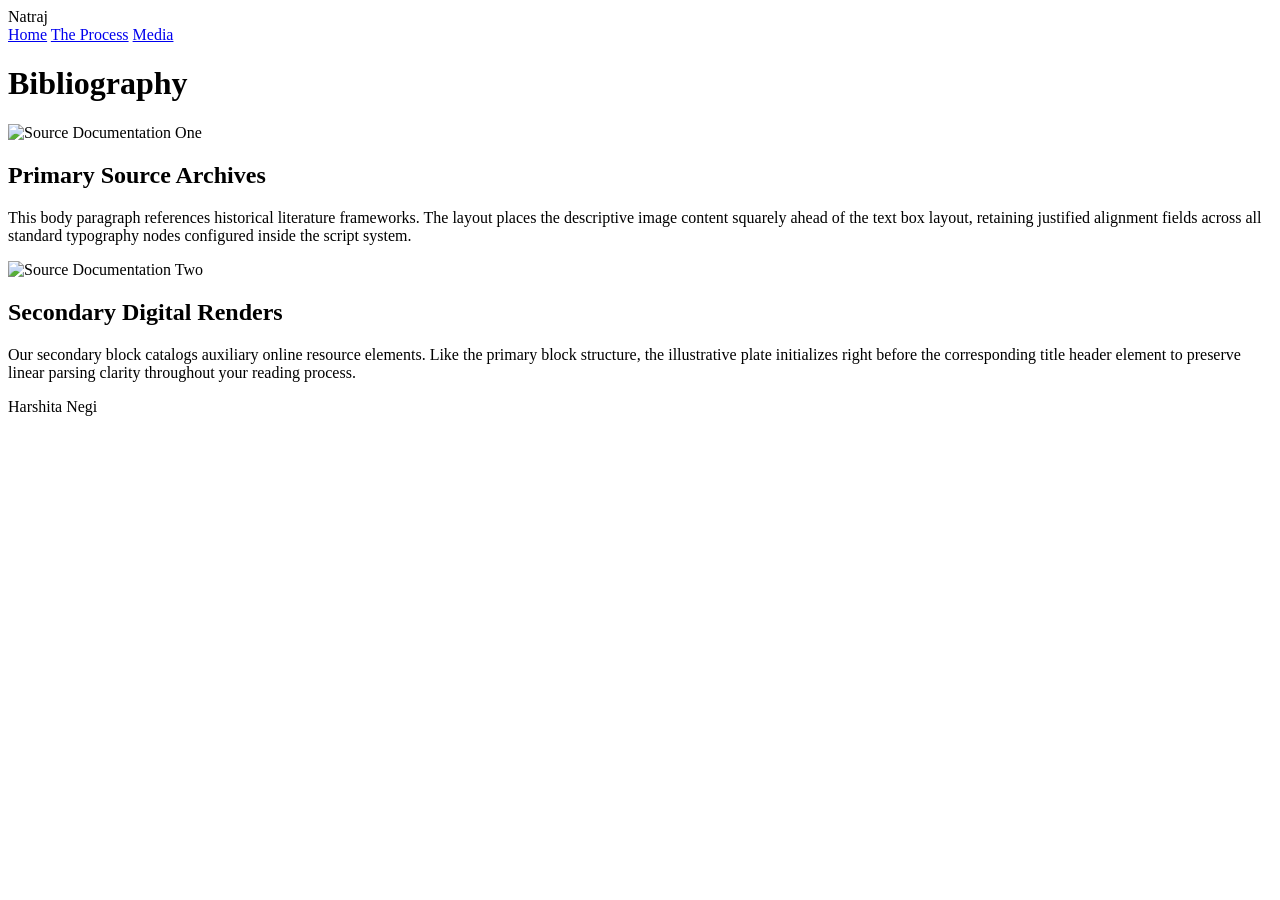
==== bibliography.html @ d48743f0 "Create bibliography.html" ====
<!DOCTYPE html>
<html lang="en">
<head>
    <meta charset="UTF-8">
    <meta name="viewport" content="width=device-width, initial-scale=1.0">
    <title>Natraj - Bibliography</title>
    <link rel="stylesheet" href="style.css">
</head>
<body>

    <header class="top-bar">
        <div class="logo">Natraj</div>
        <nav class="nav-tabs">
            <a href="index.html">Home</a>
            <a href="process.html">The Process</a>
            <a href="https://your-external-media-link.com" target="_blank">Media</a>
        </nav>
    </header>

    <main class="main-content">
        <h1>Bibliography</h1>

        <!-- Reference Section 1 -->
        <div class="bib-block">
            <!-- Image in the middle before the text box -->
            <img src="images/bib1.jpg" alt="Source Documentation One" class="bib-img">
            
            <div class="text-box">
                <h2>Primary Source Archives</h2>
                <p>This body paragraph references historical literature frameworks. The layout places the descriptive image content squarely ahead of the text box layout, retaining justified alignment fields across all standard typography nodes configured inside the script system.</p>
            </div>
        </div>

        <!-- Reference Section 2 -->
        <div class="bib-block">
            <!-- Image in the middle before the text box -->
            <img src="images/bib2.jpg" alt="Source Documentation Two" class="bib-img">
            
            <div class="text-box">
                <h2>Secondary Digital Renders</h2>
                <p>Our secondary block catalogs auxiliary online resource elements. Like the primary block structure, the illustrative plate initializes right before the corresponding title header element to preserve linear parsing clarity throughout your reading process.</p>
            </div>
        </div>
    </main>

    <footer class="bottom-bar">
        <div class="footer-text">Harshita Negi</div>
    </footer>

</body>
</html>
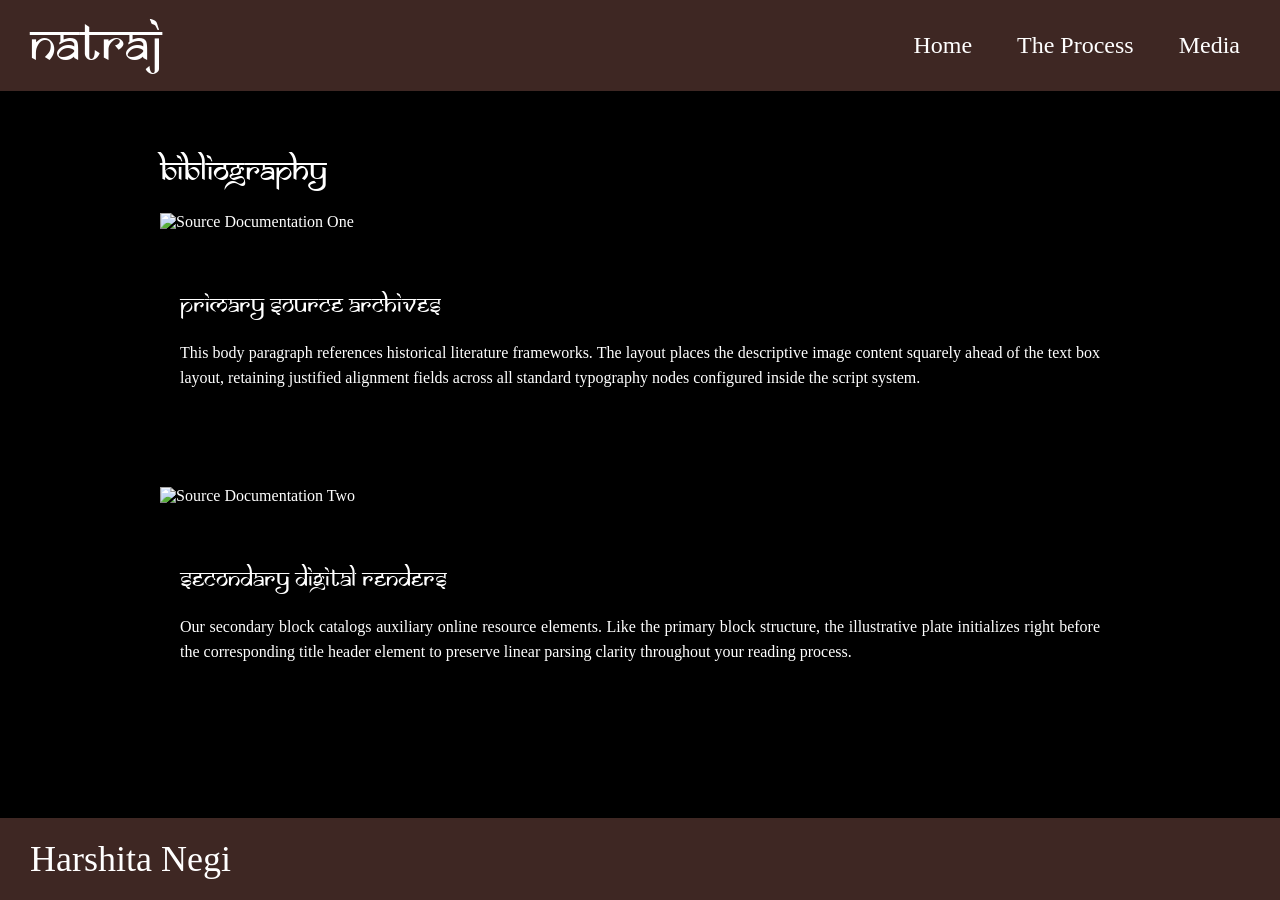
==== commit 4ab1d18e: "Update bibliography.html" ====
--- a/bibliography.html
+++ b/bibliography.html
@@ -4,10 +4,11 @@
     <meta charset="UTF-8">
     <meta name="viewport" content="width=device-width, initial-scale=1.0">
     <title>Natraj - Bibliography</title>
+    <link rel="preconnect" href="https://fonts.googleapis.com">
+    <link rel="preconnect" href="https://gstatic.com" crossorigin>
     <link rel="stylesheet" href="style.css">
 </head>
 <body>
-
     <header class="top-bar">
         <div class="logo">Natraj</div>
         <nav class="nav-tabs">
@@ -16,36 +17,25 @@
             <a href="https://your-external-media-link.com" target="_blank">Media</a>
         </nav>
     </header>
-
     <main class="main-content">
         <h1>Bibliography</h1>
-
-        <!-- Reference Section 1 -->
         <div class="bib-block">
-            <!-- Image in the middle before the text box -->
             <img src="images/bib1.jpg" alt="Source Documentation One" class="bib-img">
-            
             <div class="text-box">
                 <h2>Primary Source Archives</h2>
                 <p>This body paragraph references historical literature frameworks. The layout places the descriptive image content squarely ahead of the text box layout, retaining justified alignment fields across all standard typography nodes configured inside the script system.</p>
             </div>
         </div>
-
-        <!-- Reference Section 2 -->
         <div class="bib-block">
-            <!-- Image in the middle before the text box -->
             <img src="images/bib2.jpg" alt="Source Documentation Two" class="bib-img">
-            
             <div class="text-box">
                 <h2>Secondary Digital Renders</h2>
                 <p>Our secondary block catalogs auxiliary online resource elements. Like the primary block structure, the illustrative plate initializes right before the corresponding title header element to preserve linear parsing clarity throughout your reading process.</p>
             </div>
         </div>
     </main>
-
     <footer class="bottom-bar">
         <div class="footer-text">Harshita Negi</div>
     </footer>
-
 </body>
 </html>
--- a/style.css
+++ b/style.css
@@ -0,0 +1,177 @@
+/* Google Fonts Import Link Integration */
+@import url('https://googleapis.com');
+
+/* Local Font Face Declaration */
+@font-face {
+    font-family: 'Samarkan';
+    src: url('samarkan.TTF') format('truetype');
+}
+
+/* Global Layout & Smooth Scrolling Feature */
+html {
+    scroll-behavior: smooth; /* Enables a gentle, gliding scroll feel across the website */
+}
+
+body {
+    background-color: #000000;
+    color: #ffffff;
+    font-family: 'Old Standard TT', serif; /* Google Font applied globally to bodies */
+    margin: 0;
+    padding: 0;
+    display: flex;
+    flex-direction: column;
+    min-height: 100vh;
+}
+
+h1, h2, h3, h4, h5, h6 {
+    font-family: 'Samarkan', sans-serif;
+    font-weight: normal;
+    text-align: left;
+}
+
+p {
+    text-align: justify; /* Aligns text cleanly along both left and right margins */
+    line-height: 1.6;
+}
+
+a {
+    color: #ffb3b3;
+    text-decoration: underline;
+}
+
+/* Header/Top Bar Navigation Panel (Updated to Dark Brown) */
+.top-bar {
+    background-color: #3e2723; /* Deep, luxury dark brown panel color */
+    display: flex;
+    justify-content: space-between;
+    align-items: center;
+    padding: 15px 30px;
+    position: sticky;
+    top: 0;
+    z-index: 1000;
+}
+
+.logo {
+    font-family: 'Samarkan', sans-serif;
+    font-size: 50px;
+    color: #ffffff;
+}
+
+.nav-tabs {
+    display: flex;
+    gap: 25px;
+}
+
+.nav-tabs a {
+    font-family: 'Yesteryear', cursive; /* Google Font substituting Greenth Diagonal */
+    color: #ffffff;
+    text-decoration: none;
+    font-size: 24px;
+    padding: 5px 10px;
+}
+
+.nav-tabs a:hover {
+    text-decoration: underline;
+}
+
+/* Main Content Container Layout */
+.main-content {
+    flex: 1;
+    max-width: 1000px;
+    margin: 40px auto;
+    padding: 0 20px;
+    box-sizing: border-box;
+}
+
+.text-box {
+    background-color: #000000;
+    padding: 20px;
+    margin-bottom: 30px;
+}
+
+/* Footer / Bottom Bar Panel (Updated to Dark Brown) */
+.bottom-bar {
+    background-color: #3e2723; /* Consistent deep dark brown theme block */
+    padding: 20px 30px;
+    margin-top: auto;
+}
+
+.footer-text {
+    font-family: 'Yesteryear', cursive; /* Google Font applied here */
+    font-size: 36px;
+    color: #ffffff;
+    text-align: left;
+}
+
+/* Display Elements Layouts */
+.hero-container {
+    display: flex;
+    justify-content: center;
+    align-items: center;
+    margin: 40px 0;
+}
+
+.center-pic {
+    max-width: 800px;
+    width: 100%;
+    height: auto;
+    display: block;
+}
+
+.row-left-text {
+    display: flex;
+    gap: 30px;
+    align-items: center;
+    margin-bottom: 50px;
+}
+
+.row-right-text {
+    display: flex;
+    flex-direction: row-reverse;
+    gap: 30px;
+    align-items: center;
+    margin-bottom: 50px;
+}
+
+.side-img {
+    width: 45%;
+    height: auto;
+    object-fit: cover;
+}
+
+.side-text {
+    width: 55%;
+}
+
+.center-block {
+    text-align: center;
+    margin-bottom: 50px;
+}
+
+.big-center-img {
+    max-width: 100%;
+    height: auto;
+    margin-bottom: 20px;
+}
+
+/* Diagonal Heading Utility Style */
+.diagonal-heading {
+    font-family: 'Yesteryear', cursive;
+    display: inline-block;
+    transform: rotate(-10deg);
+    margin-left: 20px;
+    color: #ffffff;
+    font-size: 28px;
+}
+
+.bib-block {
+    margin-bottom: 60px;
+}
+
+.bib-img {
+    display: block;
+    max-width: 600px;
+    width: 100%;
+    height: auto;
+    margin: 0 auto 20px 0;
+}
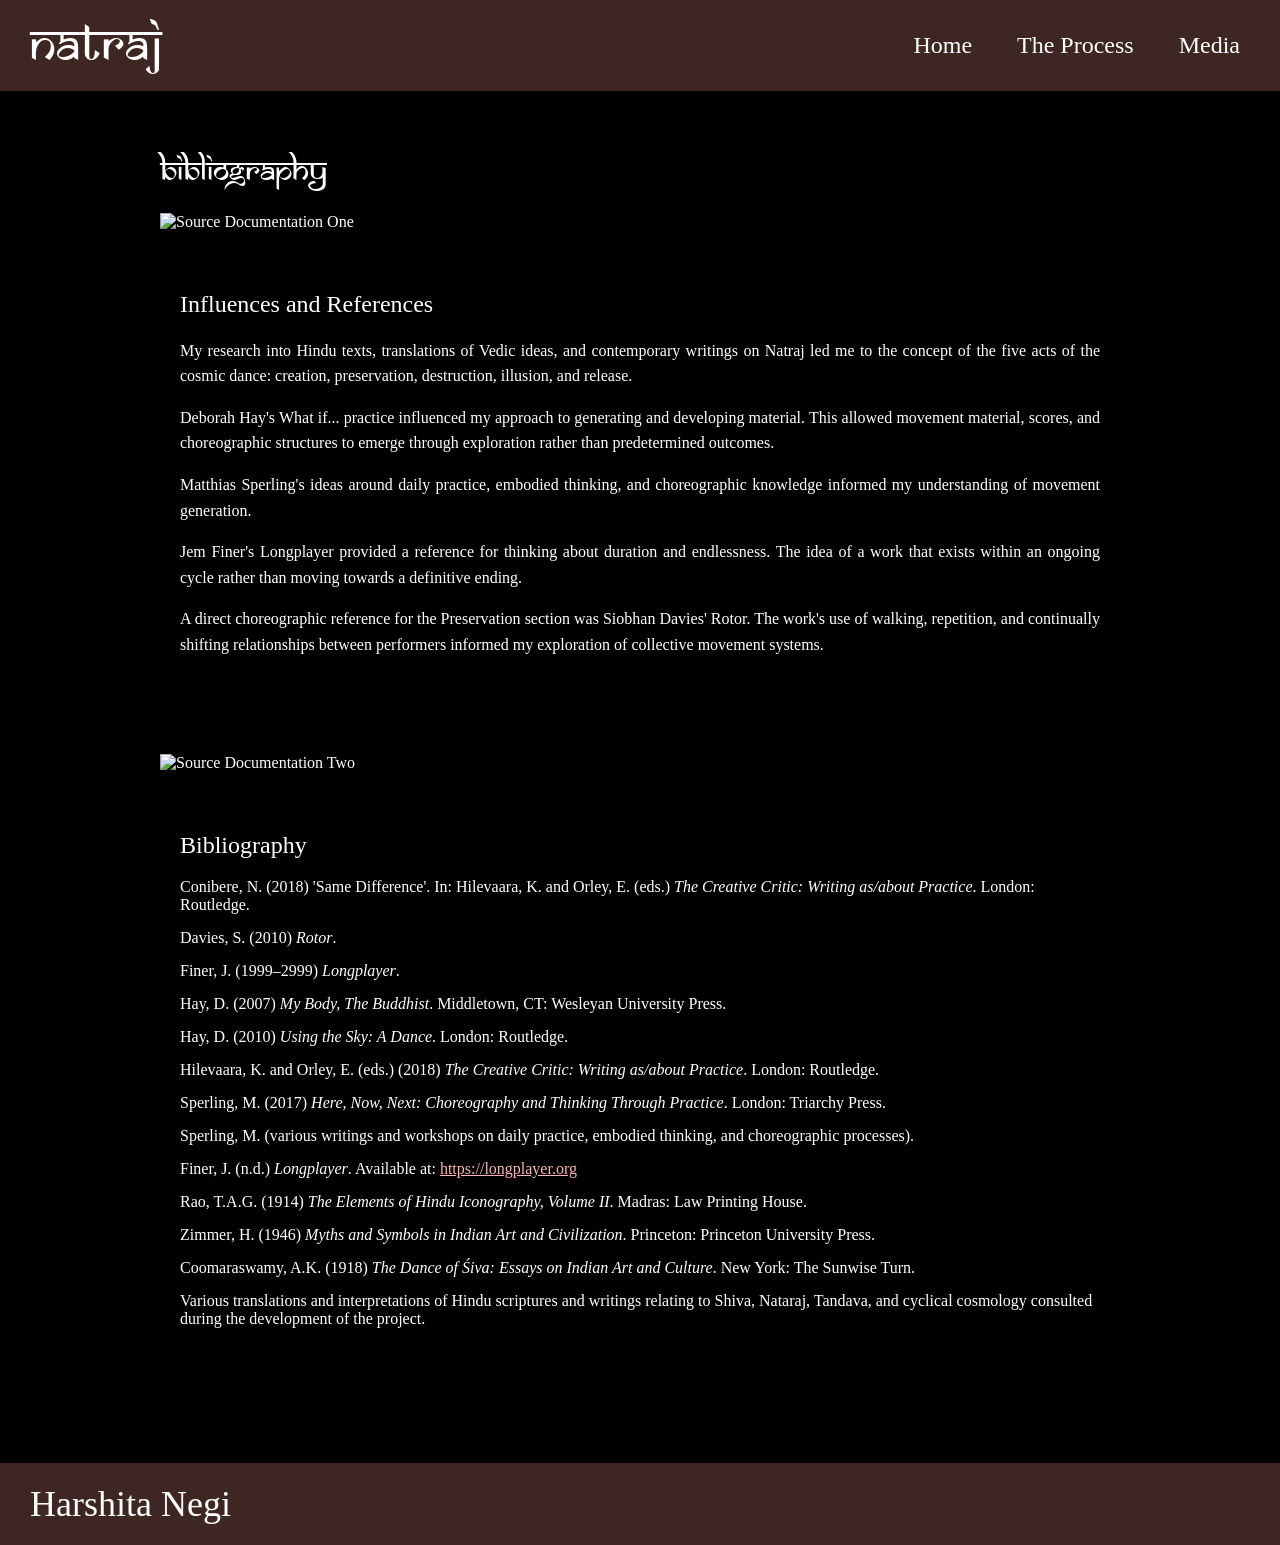
==== commit 7facbc0f: "Update bibliography.html" ====
--- a/bibliography.html
+++ b/bibliography.html
@@ -20,19 +20,57 @@
     <main class="main-content">
         <h1>Bibliography</h1>
         <div class="bib-block">
-            <img src="images/bib1.jpg" alt="Source Documentation One" class="bib-img">
+            <img src="https://i.ibb.co/21k86ZVL/4.jpg" alt="Source Documentation One" class="bib-img">
             <div class="text-box">
-                <h2>Primary Source Archives</h2>
-                <p>This body paragraph references historical literature frameworks. The layout places the descriptive image content squarely ahead of the text box layout, retaining justified alignment fields across all standard typography nodes configured inside the script system.</p>
+                <h2>Influences and References</h2>
+                <p>My research into Hindu texts, translations of Vedic ideas, and contemporary writings on Natraj led me to the concept of the five acts of the cosmic dance: creation, preservation, destruction, illusion, and release. <p/> 
+
+<p> Deborah Hay's What if... practice influenced my approach to generating and developing material. This allowed movement material, scores, and choreographic structures to emerge through exploration rather than predetermined outcomes.<p/> 
+
+<p> Matthias Sperling's ideas around daily practice, embodied thinking, and choreographic knowledge informed my understanding of movement generation. <p/> 
+
+<p> Jem Finer's Longplayer provided a reference for thinking about duration and endlessness. The idea of a work that exists within an ongoing cycle rather than moving towards a definitive ending. <p/> 
+
+<p> A direct choreographic reference for the Preservation section was Siobhan Davies' Rotor. The work's use of walking, repetition, and continually shifting relationships between performers informed my exploration of collective movement systems.<p/>
             </div>
         </div>
+                <!-- Reference Section 2: Harvard Style Bibliography -->
         <div class="bib-block">
-            <img src="images/bib2.jpg" alt="Source Documentation Two" class="bib-img">
+            <!-- Image in the middle before the text box -->
+            <img src="https://i.ibb.co/zh69LYYV/9.jpg" alt="Source Documentation Two" class="bib-img">
+            
             <div class="text-box">
-                <h2>Secondary Digital Renders</h2>
-                <p>Our secondary block catalogs auxiliary online resource elements. Like the primary block structure, the illustrative plate initializes right before the corresponding title header element to preserve linear parsing clarity throughout your reading process.</p>
+                <h2>Bibliography</h2>
+                <ul style="list-style: none; padding: 0; margin: 0;">
+                    <li style="margin-bottom: 15px;">Conibere, N. (2018) 'Same Difference'. In: Hilevaara, K. and Orley, E. (eds.) <em>The Creative Critic: Writing as/about Practice</em>. London: Routledge.</li>
+                    
+                    <li style="margin-bottom: 15px;">Davies, S. (2010) <em>Rotor</em>.</li>
+                    
+                    <li style="margin-bottom: 15px;">Finer, J. (1999–2999) <em>Longplayer</em>.</li>
+                    
+                    <li style="margin-bottom: 15px;">Hay, D. (2007) <em>My Body, The Buddhist</em>. Middletown, CT: Wesleyan University Press.</li>
+                    
+                    <li style="margin-bottom: 15px;">Hay, D. (2010) <em>Using the Sky: A Dance</em>. London: Routledge.</li>
+                    
+                    <li style="margin-bottom: 15px;">Hilevaara, K. and Orley, E. (eds.) (2018) <em>The Creative Critic: Writing as/about Practice</em>. London: Routledge.</li>
+                    
+                    <li style="margin-bottom: 15px;">Sperling, M. (2017) <em>Here, Now, Next: Choreography and Thinking Through Practice</em>. London: Triarchy Press.</li>
+                    
+                    <li style="margin-bottom: 15px;">Sperling, M. (various writings and workshops on daily practice, embodied thinking, and choreographic processes).</li>
+                    
+                    <li style="margin-bottom: 15px;">Finer, J. (n.d.) <em>Longplayer</em>. Available at: <a href="https://longplayer.org" target="_blank">https://longplayer.org</a></li>
+                    
+                    <li style="margin-bottom: 15px;">Rao, T.A.G. (1914) <em>The Elements of Hindu Iconography, Volume II</em>. Madras: Law Printing House.</li>
+                    
+                    <li style="margin-bottom: 15px;">Zimmer, H. (1946) <em>Myths and Symbols in Indian Art and Civilization</em>. Princeton: Princeton University Press.</li>
+                    
+                    <li style="margin-bottom: 15px;">Coomaraswamy, A.K. (1918) <em>The Dance of Śiva: Essays on Indian Art and Culture</em>. New York: The Sunwise Turn.</li>
+                    
+                    <li style="margin-bottom: 15px;">Various translations and interpretations of Hindu scriptures and writings relating to Shiva, Nataraj, Tandava, and cyclical cosmology consulted during the development of the project.</li>
+                </ul>
             </div>
         </div>
+
     </main>
     <footer class="bottom-bar">
         <div class="footer-text">Harshita Negi</div>
--- a/style.css
+++ b/style.css
@@ -1,4 +1,4 @@
-/* Google Fonts Import Link Integration */
+/* Google Fonts Import Link Integration (Only Old Standard TT) */
 @import url('https://googleapis.com');
 
 /* Local Font Face Declaration */
@@ -15,7 +15,7 @@
 body {
     background-color: #000000;
     color: #ffffff;
-    font-family: 'Old Standard TT', serif; /* Google Font applied globally to bodies */
+    font-family: 'Old Standard TT', serif; /* Google Font applied globally */
     margin: 0;
     padding: 0;
     display: flex;
@@ -23,12 +23,18 @@
     min-height: 100vh;
 }
 
-h1, h2, h3, h4, h5, h6 {
+h1 {
     font-family: 'Samarkan', sans-serif;
     font-weight: normal;
     text-align: left;
 }
 
+h2, h3 {
+    font-family: 'Old Standard TT', serif;
+    font-weight: normal;
+    text-align: left;
+}
+    
 p {
     text-align: justify; /* Aligns text cleanly along both left and right margins */
     line-height: 1.6;
@@ -39,7 +45,7 @@
     text-decoration: underline;
 }
 
-/* Header/Top Bar Navigation Panel (Updated to Dark Brown) */
+/* Header/Top Bar Navigation Panel (Dark Brown) */
 .top-bar {
     background-color: #3e2723; /* Deep, luxury dark brown panel color */
     display: flex;
@@ -63,7 +69,7 @@
 }
 
 .nav-tabs a {
-    font-family: 'Yesteryear', cursive; /* Google Font substituting Greenth Diagonal */
+    font-family: 'Old Standard TT', serif; /* Changed to Old Standard */
     color: #ffffff;
     text-decoration: none;
     font-size: 24px;
@@ -89,7 +95,7 @@
     margin-bottom: 30px;
 }
 
-/* Footer / Bottom Bar Panel (Updated to Dark Brown) */
+/* Footer / Bottom Bar Panel (Dark Brown) */
 .bottom-bar {
     background-color: #3e2723; /* Consistent deep dark brown theme block */
     padding: 20px 30px;
@@ -97,7 +103,7 @@
 }
 
 .footer-text {
-    font-family: 'Yesteryear', cursive; /* Google Font applied here */
+    font-family: 'Old Standard TT', serif; /* Changed to Old Standard */
     font-size: 36px;
     color: #ffffff;
     text-align: left;
@@ -156,7 +162,7 @@
 
 /* Diagonal Heading Utility Style */
 .diagonal-heading {
-    font-family: 'Yesteryear', cursive;
+    font-family: 'Old Standard TT', serif; /* Changed to Old Standard */
     display: inline-block;
     transform: rotate(-10deg);
     margin-left: 20px;
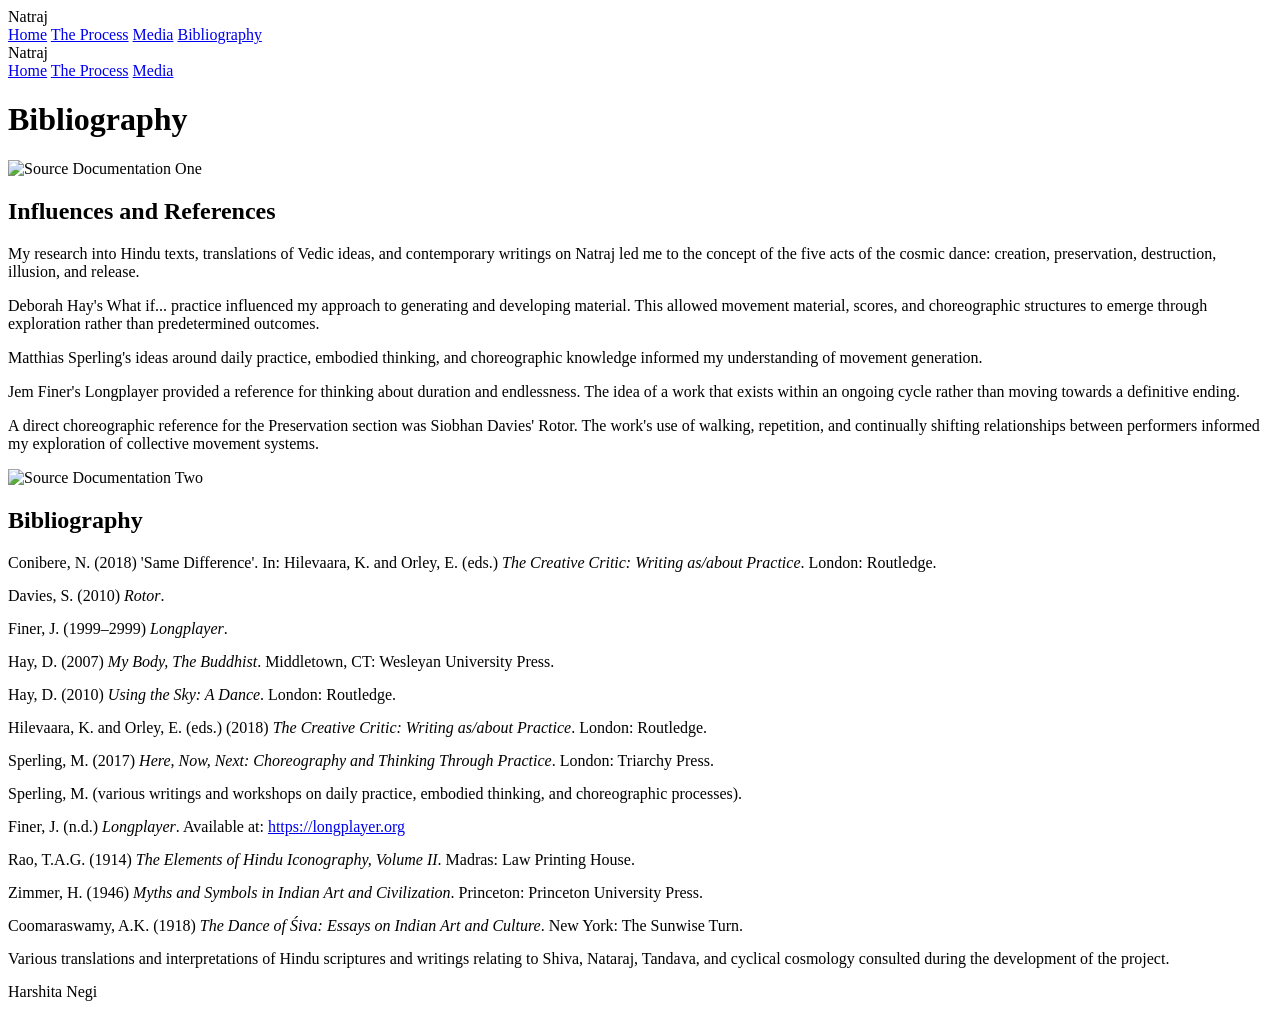
==== commit 96550b00: "Update bibliography.html" ====
--- a/bibliography.html
+++ b/bibliography.html
@@ -1,13 +1,16 @@
 <!DOCTYPE html>
 <html lang="en">
-<head>
-    <meta charset="UTF-8">
-    <meta name="viewport" content="width=device-width, initial-scale=1.0">
-    <title>Natraj - Bibliography</title>
-    <link rel="preconnect" href="https://fonts.googleapis.com">
-    <link rel="preconnect" href="https://gstatic.com" crossorigin>
-    <link rel="stylesheet" href="style.css">
-</head>
+    <!-- Top Navigation Bar -->
+    <header class="top-bar">
+        <div class="logo">Natraj</div>
+        <nav class="nav-tabs">
+            <a href="index.html">Home</a>
+            <a href="process.html">The Process</a>
+            <a href="https://elliewoodphotography.pic-time.com/client/harshita-showcase/gallery" target="_blank">Media</a>
+            <a href="bibliography.html">Bibliography</a>
+        </nav>
+    </header>
+
 <body>
     <header class="top-bar">
         <div class="logo">Natraj</div>
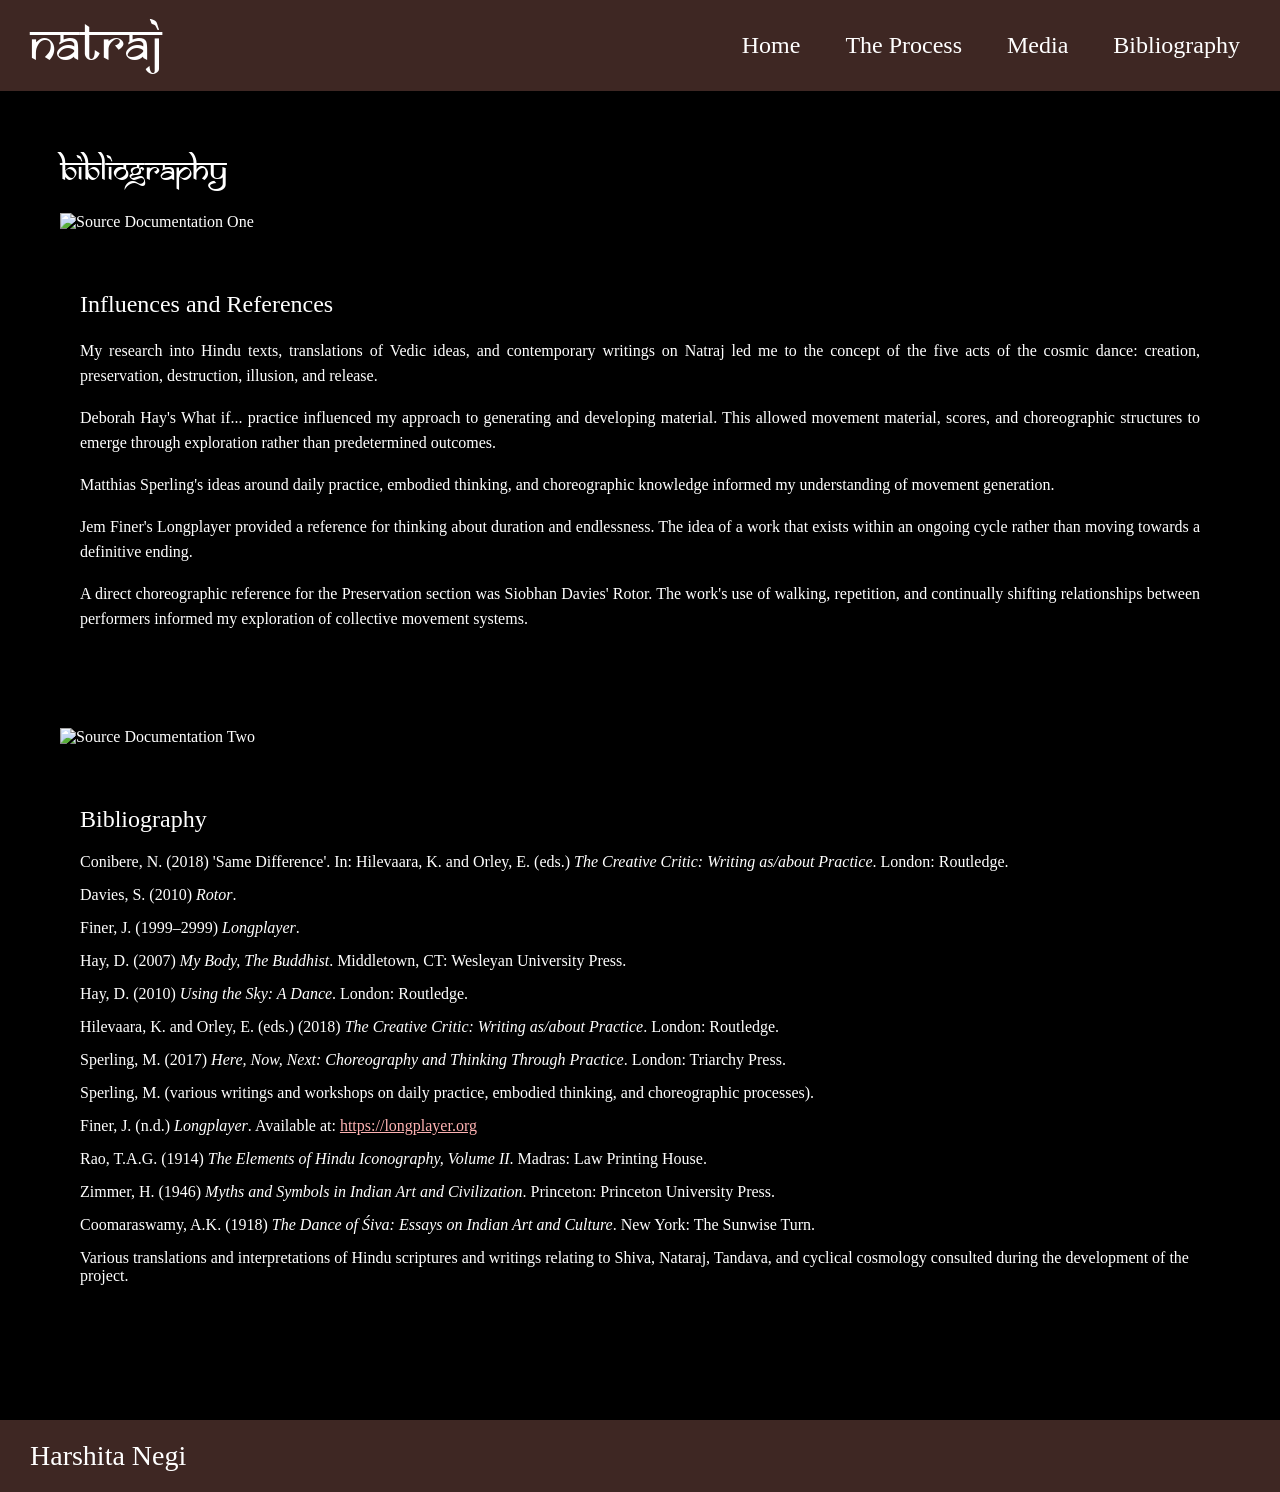
==== commit 350ad565: "Update bibliography.html" ====
--- a/bibliography.html
+++ b/bibliography.html
@@ -1,24 +1,34 @@
 <!DOCTYPE html>
 <html lang="en">
     <!-- Top Navigation Bar -->
-    <header class="top-bar">
-        <div class="logo">Natraj</div>
-        <nav class="nav-tabs">
-            <a href="index.html">Home</a>
-            <a href="process.html">The Process</a>
-            <a href="https://elliewoodphotography.pic-time.com/client/harshita-showcase/gallery" target="_blank">Media</a>
-            <a href="bibliography.html">Bibliography</a>
-        </nav>
-    </header>
+    <head>
+    <meta charset="UTF-8">
+    <meta name="viewport" content="width=device-width, initial-scale=1.0">
+    <title>Natraj</title>
+    <link rel="preconnect" href="https://googleapis.com">
+    <link rel="preconnect" href="https://gstatic.com" crossorigin>
+
+    <!-- EXACTLY HERE: Right before the closing head tag -->
+    <link rel="stylesheet" href="style.css">
+</head>
 
 <body>
-    <header class="top-bar">
-        <div class="logo">Natraj</div>
-        <nav class="nav-tabs">
-            <a href="index.html">Home</a>
-            <a href="process.html">The Process</a>
-            <a href="https://your-external-media-link.com" target="_blank">Media</a>
-        </nav>
+    <header class="top-bar"> 
+
+        <div class="logo">Natraj</div> 
+
+        <nav class="nav-tabs"> 
+
+            <a href="index.html">Home</a> 
+
+            <a href="process.html">The Process</a> 
+
+            <a href="https://elliewoodphotography.pic-time.com/client/harshita-showcase/gallery" target="_blank">Media</a> 
+
+            <a href="bibliography.html">Bibliography</a> 
+
+        </nav> 
+
     </header>
     <main class="main-content">
         <h1>Bibliography</h1>
--- a/style.css
+++ b/style.css
@@ -0,0 +1,187 @@
+/* Google Fonts Import Link Integration (Only Old Standard TT) */
+@import url('https://googleapis.com');
+
+/* Local Font Face Declaration */
+@font-face {
+    font-family: 'Samarkan';
+    src: url('samarkan.TTF') format('truetype');
+}
+
+/* Global Layout & Smooth Scrolling Feature */
+html {
+    scroll-behavior: smooth; /* Enables a gentle, gliding scroll feel across the website */
+}
+
+body {
+    background-color: #000000;
+    color: #ffffff;
+    font-family: 'Old Standard TT', serif; /* Google Font applied globally */
+    margin: 0;
+    padding: 0;
+    display: flex;
+    flex-direction: column;
+    min-height: 100vh;
+}
+
+h1 {
+    font-family: 'Samarkan', sans-serif;
+    font-weight: normal;
+    text-align: left;
+}
+
+h2, h3 {
+    font-family: 'Old Standard TT', serif;
+    font-weight: normal;
+    text-align: left;
+}
+    
+p {
+    text-align: justify; /* Aligns text cleanly along both left and right margins */
+    line-height: 1.6;
+}
+
+a {
+    color: #ffb3b3;
+    text-decoration: underline;
+}
+
+/* Header/Top Bar Navigation Panel (Dark Brown) */
+.top-bar {
+    background-color: #3e2723; /* Deep, luxury dark brown panel color */
+    display: flex;
+    justify-content: space-between;
+    align-items: center;
+    padding: 15px 30px;
+    position: sticky;
+    top: 0;
+    z-index: 1000;
+}
+
+.logo {
+    font-family: 'Samarkan', sans-serif;
+    font-size: 50px;
+    color: #ffffff;
+}
+
+.nav-tabs {
+    display: flex;
+    gap: 25px;
+}
+
+.nav-tabs a {
+    font-family: 'Old Standard TT', serif; /* Changed to Old Standard */
+    color: #ffffff;
+    text-decoration: none;
+    font-size: 24px;
+    padding: 5px 10px;
+}
+
+.nav-tabs a:hover {
+    text-decoration: underline;
+}
+
+/* Main Content Container Layout */
+.main-content {
+    flex: 1;
+    max-width: 1200px;
+    margin: 40px auto;
+    padding: 0 20px;
+    box-sizing: border-box;
+}
+
+.text-box {
+    background-color: #000000;
+    padding: 20px;
+    margin-bottom: 30px;
+}
+
+/* Footer / Bottom Bar Panel (Dark Brown) */
+.bottom-bar {
+    background-color: #3e2723; /* Consistent deep dark brown theme block */
+    padding: 20px 30px;
+    margin-top: auto;
+}
+
+.footer-text {
+    font-family: 'Old Standard TT', serif; /* Changed to Old Standard */
+    font-size: 28px;
+    color: #ffffff;
+    text-align: left;
+}
+
+/* Display Elements Layouts */
+.hero-container {
+    display: flex;
+    justify-content: center;
+    align-items: center;
+    margin: 40px 0;
+}
+
+.center-pic {
+    max-width: 1080px;
+    width: 100%;
+    height: auto;
+    display: block;
+}
+
+.row-left-text {
+    display: flex;
+    gap: 30px;
+    align-items: center;
+    margin-bottom: 50px;
+}
+
+.row-right-text {
+    display: flex;
+    flex-direction: row-reverse;
+    gap: 30px;
+    align-items: center;
+    margin-bottom: 50px;
+}
+
+.side-img {
+    width: 45%;
+    height: auto;
+    object-fit: cover;
+}
+
+.side-text {
+    width: 55%;
+}
+
+.center-block {
+    text-align: center;
+    margin-bottom: 50px;
+    width: 100%; /* Ensures the block uses full workspace layout width */
+}
+
+.big-center-img {
+    width: 100%; /* Forces the image to expand completely to the box limits */
+    max-width: 100%; /* Overrides any smaller boundaries */
+    height: auto; /* Maintains the correct visual proportions */
+    display: block;
+    margin: 0 auto 20px auto; /* Perfect centring layout rule */
+    object-fit: contain;
+}
+
+/* Diagonal Heading Utility Style */
+.diagonal-heading {
+    font-family: 'Old Standard TT', serif; /* Changed to Old Standard */
+    display: inline-block;
+    transform: rotate(-10deg);
+    margin-left: 20px;
+    color: #ffffff;
+    font-size: 28px;
+}
+
+.bib-block {
+    margin-bottom: 60px;
+}
+
+.bib-img {
+    display: block;
+    max-width: 1080px;
+    width: 100%;
+    height: auto;
+    margin: 0 auto 20px 0;
+}
